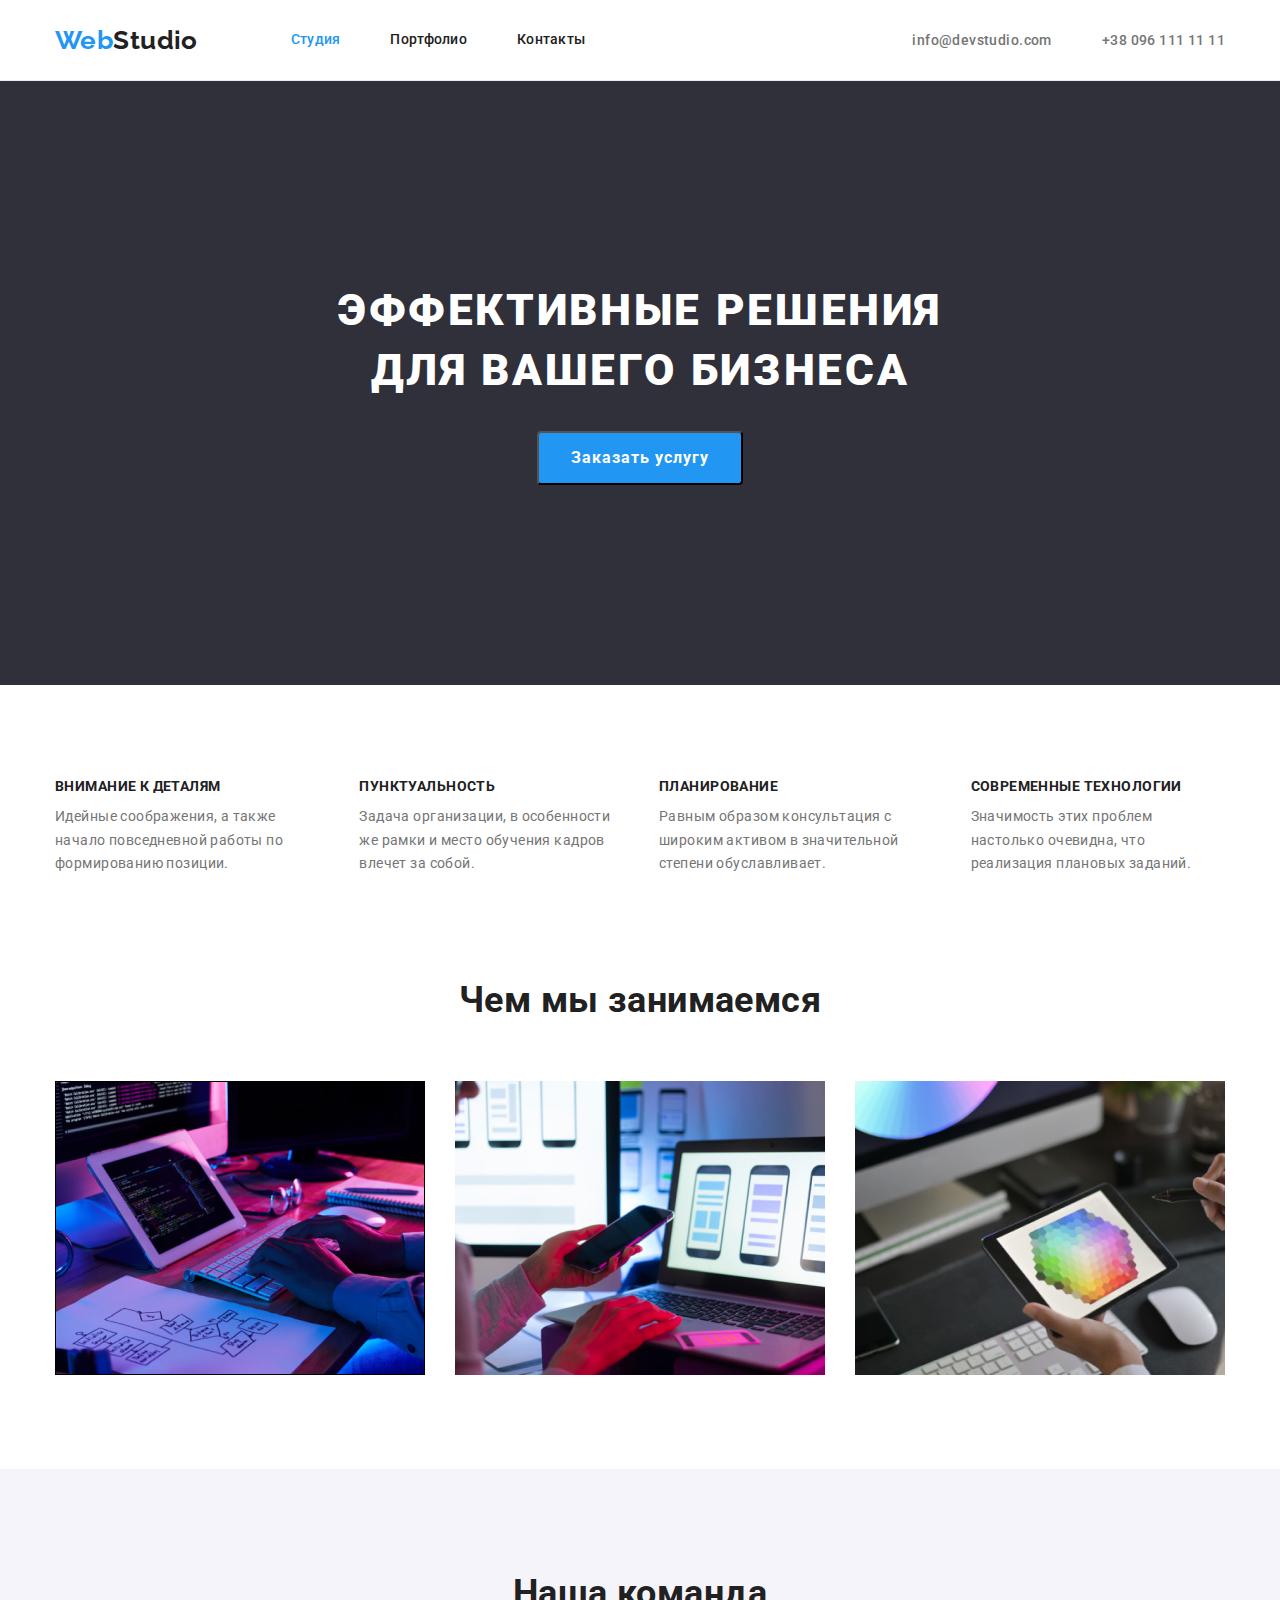
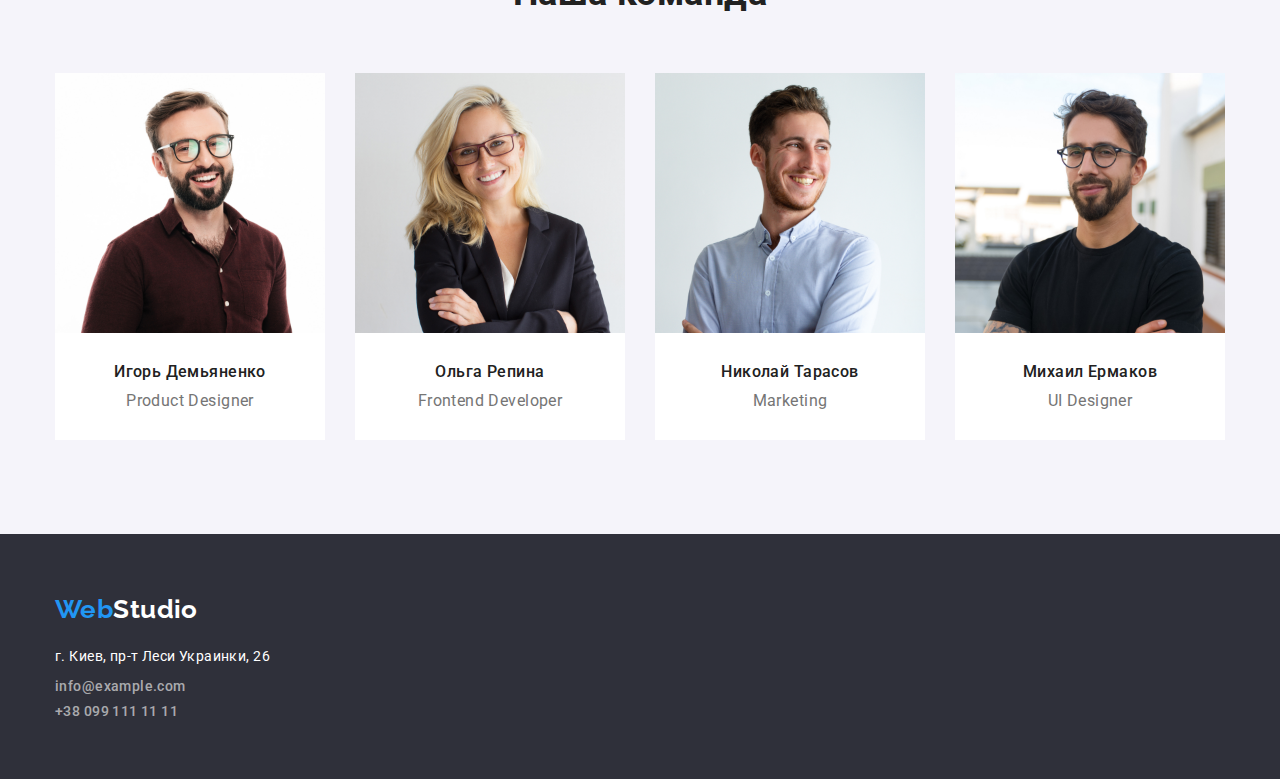
==== index.html @ 34f1b31c "Добавляет файлы с проглой ДЗ" ====
<!DOCTYPE html>
<html lang="ru">
<head>
    <meta charset="UTF-8">
    <meta name="viewport" content="width=device-width, initial-scale=1.0">
    <title>Web Studio</title>
    <link rel="stylesheet" href="https://cdnjs.cloudflare.com/ajax/libs/modern-normalize/1.0.0/modern-normalize.min.css">
    <link rel="preconnect" href="https://fonts.gstatic.com">
    <link href="https://fonts.googleapis.com/css2?family=Raleway:wght@700&family=Roboto:wght@400;500;700;900&display=swap"
        rel="stylesheet">
    <link rel="stylesheet" href="./css/styles.css">
</head>
<body>
    <header class="header">
        <div class="container">
            <a href="./index.html" class="logo top list"> <span class="blue">Web</span>Studio</a>
            <nav class="common-nav">
                <ul class="site-nav list">
                    <li class="item">
                        <a href="./index.html" class="link current list">Студия</a>
                    </li>
                    <li class="item">
                        <a href="./portfolio.html" class="link list">Портфолио</a>
                    </li>
                    <li class="item">
                        <a href="" class="link list">Контакты</a>
                    </li>
                </ul>
            </nav> 

            <ul class="auth-nav list">
                <li class="item">
                    <a href="mailto:info@devstudio.com" class="contacts-top list">info@devstudio.com</a>
                </li>
                <li class="item">
                    <a href="tel:380961111111" class="contacts-top list">+38 096 111 11 11</a>
                </li>
            </ul>

        </div>
    </header>

    <main>

    <!-- Герой -->
    <section class="hero">
        <div class="container">
            <h1 class="hero-title">Эффективные решения 
                <br> 
                для вашего бизнеса
            </h1>

            <button class="button">Заказать услугу</button>
        </div>
    </section>

    <!-- Достоинства -->
    <section class="section advantage">
        <div class="container">
            <h2 class="visually-hidden">Достоинства</h2>

            <ul class="list">
                <li class="item">
                    <h3 class="title">Внимание к деталям</h3>
                    <p class="text quality">Идейные соображения, а также начало повседневной работы по формированию позиции.</p>
                </li>
                <li class="item">
                    <h3 class="title">Пунктуальность</h3>
                    <p class="text quality">Задача организации, в особенности же рамки и место обучения кадров влечет за собой.</p>
                </li>
                <li class="item">
                    <h3 class="title">Планирование</h3>
                    <p class="text quality">Равным образом консультация с широким активом в значительной степени обуславливает.</p>
                </li>
                <li class="item">
                    <h3 class="title">Современные технологии</h3>
                    <p class="text quality">Значимость этих проблем настолько очевидна, что реализация плановых заданий.</p>
                </li>
            </ul>
        </div>
    </section>

    <!-- Типы деятельности-->
    <section class="section capability">
        <div class="container">
            <h2 class="section-title">Чем мы занимаемся</h2>
            <ul class="list">
                <li class="item">
                    <img src="./images/Page-proofs.jpg" alt="Верстка" width="370">
                </li>
                <li class="item">
                    <img src="./images/Programming.jpg" alt="Программирование" width="370">
                </li>
                <li class="item">
                    <img src="./images/Design.jpg" alt="Создание дизайна сайта" width="370">
                </li>
            </ul>
        </div>
    </section>

    <!-- Команда компании -->
    <section class="section team">
        <div class="container">
            <h2 class="section-title">Наша команда</h2>

            <ul class="list">
                <li class="item">
                    <img src="./images/Product-Designer.jpg" alt="Фото продук-дизайнера" width="270">
                    <div class="details">
                        <h3 class="team-name">Игорь Демьяненко</h3>
                        <p lang="en" class="text">Product Designer</p>
                    </div>
                </li>
                <li class="item">
                    <img src="./images/Frontend-Developer.jpg" alt="Фото фронтенд-разработчика" width="270">
                    <div class="details">
                        <h3 class="team-name">Ольга Репина</h3>
                        <p lang="en" class="text">Frontend Developer</p>
                    </div>
                </li>
                <li class="item">
                    <img src="./images/Marketing.jpg" alt="Фото маркетолога" width="270">
                    <div class="details">
                        <h3 class="team-name">Николай Тарасов</h3>
                        <p lang="en" class="text">Marketing</p>
                    </div>
                </li>
                <li class="item">
                    <img src="./images/UI-Designer.jpg" alt="Фото дизайнера пользовательского интерфейса" width="270">
                    <div class="details">
                        <h3 class="team-name">Михаил Ермаков</h3>
                        <p lang="en" class="text">UI Designer</p>
                    </div>
                </li>
            </ul>
        </div>
    </section>

    </main>

    <footer class="footer">
        <div class="container">
            <a href="./index.html" class="logo bottom list"> <span class="blue">Web</span>Studio</a>

            <address class="address">
                г. Киев, пр-т Леси Украинки, 26
            </address>

            <ul class="contacts list">
                <li class="item">
                    <a href="mailto:info@example.com" class="contacts-text list">info@example.com</a>
                </li>
                <li class="item">
                    <a href="tel:380991111111" class="contacts-text list">+38 099 111 11 11</a>
                </li>
            </ul>
        
        </div>
    </footer>
</body>
</html>
---- css/styles.css ----
:root {
  --primary-text-color: #212121;
  --text-color: #757575;
  --accent-color: #2196f3;
  --primary-white-color: #ffffff;
  --another-color: rgba(255, 255, 255, 0.6);
  --secondary-bg-color: #f5f4fa;
  --another-bg-color: #2f303a;

  --primary-font-size: 14px;
  --special-font-weight: 500;
}

body {
  background-color: var(--primary-white-color);
  color: var(--primary-text-color);

  font-size: var(--primary-font-size);
  font-weight: var(--special-font-weight);
  font-family: Roboto, sans-serif;
  letter-spacing: 0.03em;
}

ul {
  margin-top: 0;
  margin-bottom: 0;
  padding-left: 0;
}

h1,
h2,
h3,
p {
  margin-top: 0;
  margin-bottom: 0;
}

a {
  display: block;
}

/*Главные*/
.container {
  width: 1200px;
  margin-left: auto;
  margin-right: auto;
  padding: 0 15px;
}

.section {
  padding: 94px 0px;
}

.section-title {
  margin-bottom: 50px;

  font-size: 36px;
  line-height: 1.67;
  text-align: center;
}

.item:not(:last-child) {
  margin-right: 30px;
}

.text {
  color: var(--text-color);
}

/*Для сброса*/
.list {
  list-style: none;
  text-decoration: none;
}

/*Для скрытия*/
.visually-hidden {
  position: absolute;
  clip: rect(0 0 0 0);
  width: 1px;
  height: 1px;
  margin: -1px;
}

/*Навигация сайта*/
.logo {
  color: var(--primary-text-color);
  font-family: Raleway, cursive;

  font-weight: 700;
  font-size: 26px;
  line-height: 1.19;
}

.logo.top {
  margin-right: 93px;
}
.logo .blue {
  color: var(--accent-color);
}

.header {
  border-bottom: 1px solid #ececec;
}

.header .container {
  display: flex;
  align-items: center;
}

.site-nav {
  display: flex;
}

.common-nav .item:not(:last-child) {
  margin-right: 50px;
}

.site-nav .link {
  padding-top: 32px;
  padding-bottom: 32px;

  color: var(--primary-text-color);

  line-height: 1.14px;
  letter-spacing: 0.02em;
}

.site-nav .link:hover,
.site-nav .link:focus {
  color: var(--accent-color);
}

.site-nav .link.current {
  color: var(--accent-color);
}

/*Контакты в хедере*/
.auth-nav {
  display: flex;
  margin-left: auto;
}

.auth-nav .item:not(:last-child) {
  margin-right: 50px;
}

.contacts-top:hover,
.contacts-top:focus {
  color: var(--accent-color);
}

.contacts-top {
  padding-top: 32px;
  padding-bottom: 32px;

  color: var(--text-color);
}

/*Герой*/
.hero {
  padding-top: 200px;
  padding-bottom: 200px;
}
.hero-title {
  margin-bottom: 30px;

  color: var(--primary-white-color);

  font-weight: 900;
  font-size: 44px;
  line-height: 1.36;
  text-align: center;
  letter-spacing: 0.06em;
  text-transform: uppercase;
}

.hero {
  text-align: center;
  background-color: var(--another-bg-color);
}

.button {
  border-radius: 4px;
  padding: 10px 32px;
  outline: transparent;

  color: var(--primary-white-color);
  background-color: var(--accent-color);

  cursor: pointer;

  font-family: inherit;
  font-weight: 700;
  font-size: 16px;
  line-height: 1.87;
  text-align: center;
  letter-spacing: 0.06em;
}

/*Секция достоинства*/
.advantage .container {
  display: flex;
}

.advantage .list {
  display: flex;
}

.advantage .title {
  margin-bottom: 10px;

  font-size: inherit;
  line-height: 1.14;
  text-transform: uppercase;
}

.text.quality {
  text-align: left;
  font-weight: 400;
  line-height: 1.71;
}

/*Секция тип деятельности */
.section.capability {
  padding-top: 0px;
}

.capability .list {
  display: flex;
}

.item img {
  display: block;
}

/* Секция команда компании */
.section.team {
  background-color: var(--secondary-bg-color);
}

.team .list {
  display: flex;
}

.team .item {
  width: 270px;

  background-color: var(--primary-white-color);
  font-weight: 400;
  font-size: 16px;
  line-height: 1.18;
  text-align: center;
}

.details {
  padding-top: 30px;
  padding-bottom: 30px;
  border-bottom-left-radius: 4px;
  border-bottom-right-radius: 4px;
}

.team-name {
  margin-bottom: 10px;

  font-weight: var(--special-font-weight);
  font-size: 16px;
}

/*Футер*/
.footer .container {
  padding-top: 60px;
  padding-bottom: 60px;
}

.footer {
  background-color: var(--another-bg-color);
}

.logo.bottom {
  margin-bottom: 20px;

  color: var(--primary-white-color);
}

.address {
  margin-bottom: 9px;

  color: var(--primary-white-color);

  font-style: normal;
  font-weight: 400;
  line-height: 1.71;
}

.contacts .item:not(:last-child) {
  margin-bottom: 9px;
  margin-right: auto;
}

.contacts-text {
  color: var(--another-color);
}

.contacts-text:hover,
.contacts-text:focus {
  color: var(--accent-color);
}

/*Кнопки портфолио*/
.radio-button {
  display: flex;
  justify-content: center;
  margin-bottom: 50px;

  background-color: var(--primary-white-color);
}

.radio-button .item:not(:last-child) {
  margin-right: 8px;
}

.radio-button .filter {
  border: none;
  padding: 6px 22px;

  background-color: var(--secondary-bg-color);
  color: var(--primary-text-color);

  font-family: inherit;
  font-weight: var(--special-font-weight);
  font-size: 16px;
  line-height: 1.62;
  letter-spacing: 0.03em;
}

.filter:hover,
.filter:focus {
  background-color: var(--accent-color);
  color: var(--primary-white-color);
}

/* Карточки портфолио */
.card-set.list {
  display: flex;
  flex-wrap: wrap;
}

.card-item {
  max-width: 370px;
  margin-right: 30px;
  margin-bottom: 30px;
  flex-basis: calc((100% - 60px) / 3);
}

.card-item:nth-child(3n) {
  margin-right: 0px;
}

.card-item:nth-last-child(-n + 3) {
  margin-bottom: 0px;
}

.portfolio-example {
  color: var(--primary-text-color);
  background-color: var(--primary-white-color);
}

.project-name {
  margin-bottom: 4px;

  font-size: 18px;
  line-height: 2;
  letter-spacing: 0.06em;
}

.project-type {
  font-size: 16px;
  line-height: 1.87;
}

.info {
  border: 1px solid #eeeeee;
  padding: 20px 24px;
}

.card-item img {
  display: block;
}
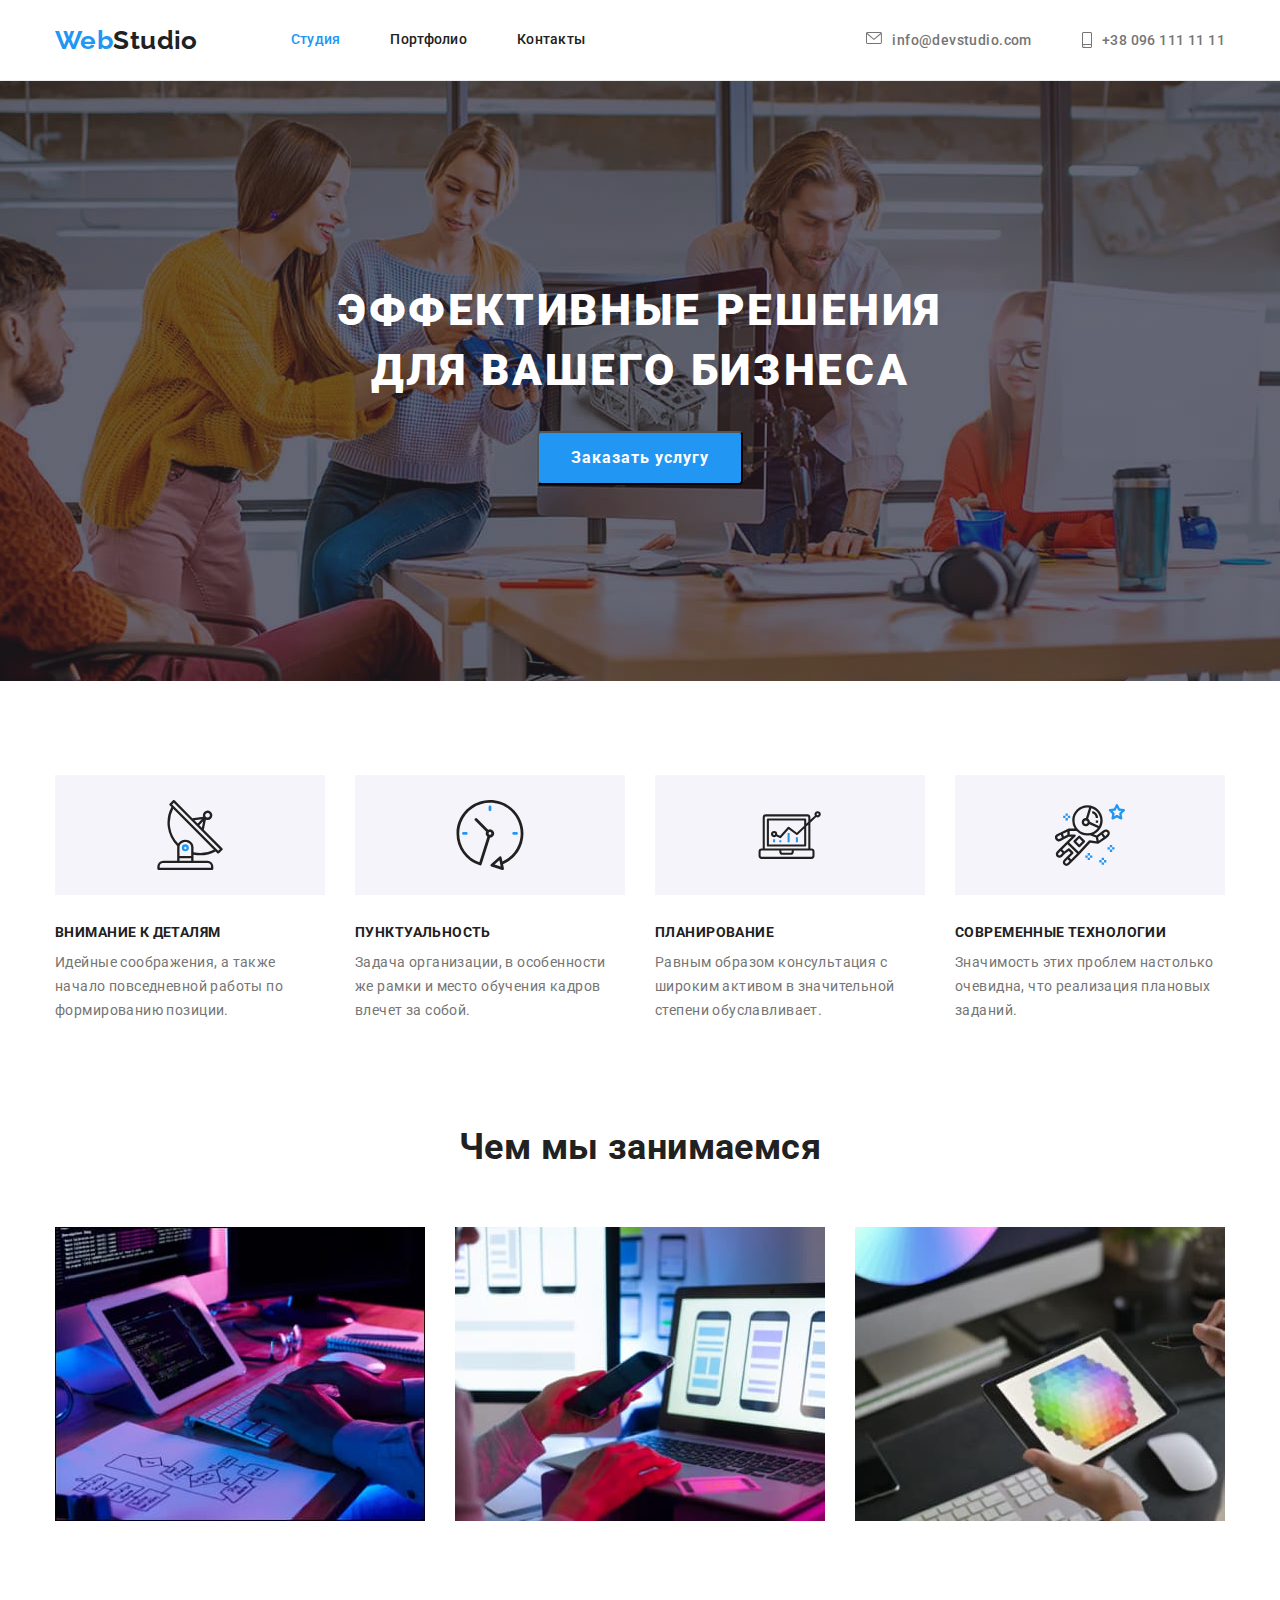
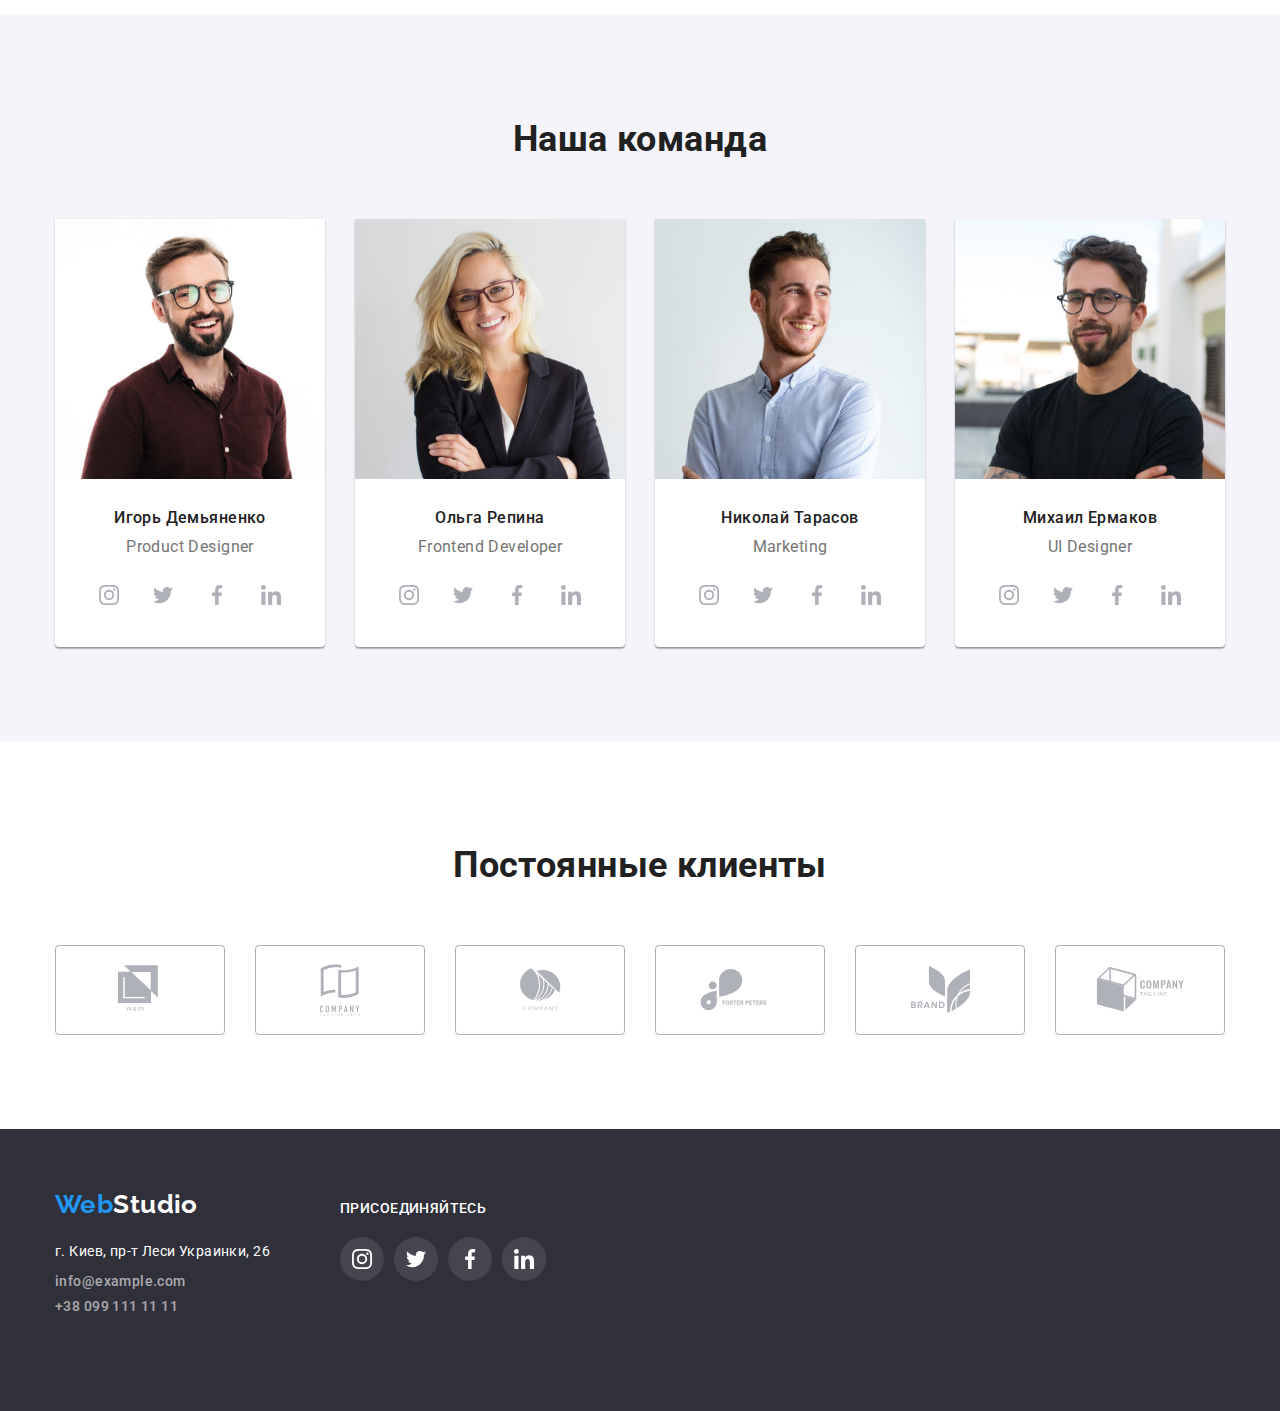
==== commit a0cd6383: "Добавляет все по ДЗ4" ====
--- a/index.html
+++ b/index.html
@@ -30,10 +30,20 @@
 
             <ul class="auth-nav list">
                 <li class="item">
-                    <a href="mailto:info@devstudio.com" class="contacts-top list">info@devstudio.com</a>
-                </li>
-                <li class="item">
-                    <a href="tel:380961111111" class="contacts-top list">+38 096 111 11 11</a>
+                    <a href="mailto:info@devstudio.com" class="contacts-top list">
+                        <svg class="icon-nav" width="16" height="12">
+                            <use href="../images/sprite.svg#icon-envelope"></use>
+                        </svg>
+                        info@devstudio.com
+                    </a>
+                </li>
+                <li class="item">
+                    <a href="tel:380961111111" class="contacts-top list">
+                        <svg class="icon-nav" width="10" height="16">
+                            <use href="../images/sprite.svg#icon-smartphone"></use>
+                        </svg>
+                        +38 096 111 11 11
+                    </a>
                 </li>
             </ul>
 
@@ -61,18 +71,38 @@
 
             <ul class="list">
                 <li class="item">
+                    <div class="icon-bg">
+                        <svg width="70" height="70">
+                            <use href="../images/sprite.svg#icon-antenna" ></use>
+                        </svg>
+                    </div>
                     <h3 class="title">Внимание к деталям</h3>
                     <p class="text quality">Идейные соображения, а также начало повседневной работы по формированию позиции.</p>
                 </li>
                 <li class="item">
+                    <div class="icon-bg">
+                        <svg width="70" height="70">
+                            <use href="../images/sprite.svg#icon-clock"></use>
+                        </svg>
+                    </div>
                     <h3 class="title">Пунктуальность</h3>
                     <p class="text quality">Задача организации, в особенности же рамки и место обучения кадров влечет за собой.</p>
                 </li>
                 <li class="item">
+                    <div class="icon-bg">
+                        <svg width="70" height="70">
+                            <use href="../images/sprite.svg#icon-diagram"></use>
+                        </svg>
+                    </div>
                     <h3 class="title">Планирование</h3>
                     <p class="text quality">Равным образом консультация с широким активом в значительной степени обуславливает.</p>
                 </li>
                 <li class="item">
+                    <div class="icon-bg">
+                        <svg width="70" height="70">
+                            <use href="../images/sprite.svg#icon-astronaut"></use>
+                        </svg>
+                    </div>
                     <h3 class="title">Современные технологии</h3>
                     <p class="text quality">Значимость этих проблем настолько очевидна, что реализация плановых заданий.</p>
                 </li>
@@ -110,6 +140,36 @@
                         <h3 class="team-name">Игорь Демьяненко</h3>
                         <p lang="en" class="text">Product Designer</p>
                     </div>
+                    <ul class="list social-links">
+                        <li>
+                            <a class="social-link" href="" aria-label="иконка инстаграм">
+                                <svg class="icon-link" width="20" height="20">
+                            <use href="../images/sprite.svg#icon-instagram"></use>
+                                </svg>
+                            </a>
+                        </li>
+                        <li>
+                            <a class="social-link" href="" aria-label="иконка твитер">
+                                <svg class="icon-link" width="20" height="20">
+                                    <use href="../images/sprite.svg#icon-twitter"></use>
+                                </svg>
+                            </a>
+                        </li>
+                        <li>
+                            <a class="social-link" href="" aria-label="иконка фейсбук">
+                                <svg class="icon-link" width="20" height="20">
+                                    <use href="../images/sprite.svg#icon-facebook"></use>
+                                </svg>
+                            </a>
+                        </li>
+                        <li>
+                            <a class="social-link" href="" aria-label="иконка линкедин">
+                                <svg class="icon-link" width="20" height="20">
+                                    <use href="../images/sprite.svg#icon-linkedin"></use>
+                                </svg>
+                            </a>
+                        </li>
+                    </ul>
                 </li>
                 <li class="item">
                     <img src="./images/Frontend-Developer.jpg" alt="Фото фронтенд-разработчика" width="270">
@@ -117,6 +177,36 @@
                         <h3 class="team-name">Ольга Репина</h3>
                         <p lang="en" class="text">Frontend Developer</p>
                     </div>
+                    <ul class="list social-links">
+                        <li>
+                            <a class="social-link" href="" aria-label="иконка инстаграм">
+                                <svg class="icon-link" width="20" height="20">
+                                    <use href="../images/sprite.svg#icon-instagram"></use>
+                                </svg>
+                            </a>
+                        </li>
+                        <li>
+                            <a class="social-link" href="" aria-label="иконка твитер">
+                                <svg class="icon-link" width="20" height="20">
+                                    <use href="../images/sprite.svg#icon-twitter"></use>
+                                </svg>
+                            </a>
+                        </li>
+                        <li>
+                            <a class="social-link" href="" aria-label="иконка фейсбук">
+                                <svg class="icon-link" width="20" height="20">
+                                    <use href="../images/sprite.svg#icon-facebook"></use>
+                                </svg>
+                            </a>
+                        </li>
+                        <li>
+                            <a class="social-link" href="" aria-label="иконка линкедин">
+                                <svg class="icon-link" width="20" height="20">
+                                    <use href="../images/sprite.svg#icon-linkedin"></use>
+                                </svg>
+                            </a>
+                        </li>
+                    </ul>
                 </li>
                 <li class="item">
                     <img src="./images/Marketing.jpg" alt="Фото маркетолога" width="270">
@@ -124,6 +214,36 @@
                         <h3 class="team-name">Николай Тарасов</h3>
                         <p lang="en" class="text">Marketing</p>
                     </div>
+                    <ul class="list social-links">
+                        <li>
+                            <a class="social-link" href="" aria-label="иконка инстаграм">
+                                <svg class="icon-link" width="20" height="20">
+                                    <use href="../images/sprite.svg#icon-instagram"></use>
+                                </svg>
+                            </a>
+                        </li>
+                        <li>
+                            <a class="social-link" href="" aria-label="иконка твитер">
+                                <svg class="icon-link" width="20" height="20">
+                                    <use href="../images/sprite.svg#icon-twitter"></use>
+                                </svg>
+                            </a>
+                        </li>
+                        <li>
+                            <a class="social-link" href="" aria-label="иконка фейсбук">
+                                <svg class="icon-link" width="20" height="20">
+                                    <use href="../images/sprite.svg#icon-facebook"></use>
+                                </svg>
+                            </a>
+                        </li>
+                        <li>
+                            <a class="social-link" href="" aria-label="иконка линкедин">
+                                <svg class="icon-link" width="20" height="20">
+                                    <use href="../images/sprite.svg#icon-linkedin"></use>
+                                </svg>
+                            </a>
+                        </li>
+                    </ul>
                 </li>
                 <li class="item">
                     <img src="./images/UI-Designer.jpg" alt="Фото дизайнера пользовательского интерфейса" width="270">
@@ -131,30 +251,149 @@
                         <h3 class="team-name">Михаил Ермаков</h3>
                         <p lang="en" class="text">UI Designer</p>
                     </div>
+                    <ul class="list social-links">
+                        <li>
+                            <a class="social-link" href="" aria-label="иконка инстаграм">
+                                <svg class="icon-link" width="20" height="20">
+                                    <use href="../images/sprite.svg#icon-instagram"></use>
+                                </svg>
+                            </a>
+                        </li>
+                        <li>
+                            <a class="social-link" href="" aria-label="иконка твитер">
+                                <svg class="icon-link" width="20" height="20">
+                                    <use href="../images/sprite.svg#icon-twitter"></use>
+                                </svg>
+                            </a>
+                        </li>
+                        <li>
+                            <a class="social-link" href="" aria-label="иконка фейсбук">
+                                <svg class="icon-link" width="20" height="20">
+                                    <use href="../images/sprite.svg#icon-facebook"></use>
+                                </svg>
+                            </a>
+                        </li>
+                        <li>
+                            <a class="social-link" href="" aria-label="иконка линкедин">
+                                <svg class="icon-link" width="20" height="20">
+                                    <use href="../images/sprite.svg#icon-linkedin"></use>
+                                </svg>
+                            </a>
+                        </li>
+                    </ul>
                 </li>
             </ul>
         </div>
     </section>
 
+    <!-- Клиенты -->
+    <section class="section customers">
+        <div class="container">
+            <h2 class="section-title">Постоянные клиенты</h2>
+
+            <ul class="list customers-links">
+                <li>
+                    <a class="customer-link" href="">
+                        <svg class="icon-link" width="44px" height="49px">
+                            <use href="../images/sprite.svg#icon-logo-yaco"></use>
+                        </svg>
+                    </a>
+                </li>
+                <li>
+                    <a class="customer-link" href="">
+                        <svg class="icon-link" width="40px" height="52px">
+                            <use href="../images/sprite.svg#icon-logo-tagline-here"></use>
+                        </svg>
+                    </a>
+                </li>
+                <li>
+                    <a class="customer-link" href="">
+                        <svg class="icon-link" width="41px" height="43px">
+                            <use href="../images/sprite.svg#icon-logo-company"></use>
+                        </svg>
+                    </a>
+                </li>
+                <li>
+                    <a class="customer-link" href="">
+                        <svg class="icon-link" width="80px" height="42px">
+                            <use href="../images/sprite.svg#icon-logo-foster-peters"></use>
+                        </svg>
+                    </a>
+                </li>
+                <li>
+                    <a class="customer-link" href="">
+                        <svg class="icon-link" width="59px" height="47px">
+                            <use href="../images/sprite.svg#icon-logo-brand"></use>
+                        </svg>
+                    </a>
+                </li>
+                <li>
+                    <a class="customer-link" href="">
+                        <svg class="icon-link" width="89px" height="45px">
+                            <use href="../images/sprite.svg#icon-logo-tag-line"></use>
+                        </svg>
+                    </a>
+                </li>
+            </ul>
+
+        </div>
+    </section>
+
     </main>
 
     <footer class="footer">
         <div class="container">
-            <a href="./index.html" class="logo bottom list"> <span class="blue">Web</span>Studio</a>
-
-            <address class="address">
-                г. Киев, пр-т Леси Украинки, 26
-            </address>
-
-            <ul class="contacts list">
-                <li class="item">
-                    <a href="mailto:info@example.com" class="contacts-text list">info@example.com</a>
-                </li>
-                <li class="item">
-                    <a href="tel:380991111111" class="contacts-text list">+38 099 111 11 11</a>
-                </li>
-            </ul>
-        
+            <div class="footer-relation">
+                <a href="./index.html" class="logo bottom list"> <span class="blue">Web</span>Studio</a>
+
+                <address class="address">
+                    г. Киев, пр-т Леси Украинки, 26
+                </address>
+
+                <ul class="contacts list">
+                    <li class="item">
+                        <a href="mailto:info@example.com" class="contacts-text list">info@example.com</a>
+                    </li>
+                    <li class="item">
+                        <a href="tel:380991111111" class="contacts-text list">+38 099 111 11 11</a>
+                    </li>
+                </ul>
+            </div>
+            
+            <div class="footer-social">
+                <p class="title">присоединяйтесь</p>
+
+                <ul class="list social-links">
+                    <li>
+                        <a class="social-link" href="" aria-label="иконка инстаграм">
+                            <svg class="icon-link" width="20" height="20">
+                                <use href="../images/sprite.svg#icon-instagram"></use>
+                            </svg>
+                        </a>
+                    </li>
+                    <li>
+                        <a class="social-link" href="" aria-label="иконка твитер">
+                            <svg class="icon-link" width="20" height="20">
+                                <use href="../images/sprite.svg#icon-twitter"></use>
+                            </svg>
+                        </a>
+                    </li>
+                    <li>
+                        <a class="social-link" href="" aria-label="иконка фейсбук">
+                            <svg class="icon-link" width="20" height="20">
+                                <use href="../images/sprite.svg#icon-facebook"></use>
+                            </svg>
+                        </a>
+                    </li>
+                    <li>
+                        <a class="social-link" href="" aria-label="иконка линкедин">
+                            <svg class="icon-link" width="20" height="20">
+                                <use href="../images/sprite.svg#icon-linkedin"></use>
+                            </svg>
+                        </a>
+                    </li>
+                </ul>
+            </div>
         </div>
     </footer>
 </body>
--- a/css/styles.css
+++ b/css/styles.css
@@ -6,6 +6,8 @@
   --another-color: rgba(255, 255, 255, 0.6);
   --secondary-bg-color: #f5f4fa;
   --another-bg-color: #2f303a;
+  --hero-bg-color: #c4c4c4;
+  --link-color: #afb1b8;
 
   --primary-font-size: 14px;
   --special-font-weight: 500;
@@ -151,14 +153,37 @@
 }
 
 .contacts-top {
+  display: inline-flex;
   padding-top: 32px;
   padding-bottom: 32px;
 
   color: var(--text-color);
 }
 
+.icon-nav {
+  margin-right: 10px;
+  fill: currentColor;
+}
+
 /*Герой*/
 .hero {
+  text-align: center;
+
+  max-width: 1600px;
+  height: 600px;
+  margin-left: auto;
+  margin-right: auto;
+
+  background-image: linear-gradient(
+      to right,
+      rgba(47, 48, 58, 0.4),
+      rgba(47, 48, 58, 0.4)
+    ),
+    url(../images/hero.jpg);
+  background-size: cover;
+  background-position: center;
+  background-color: var(--hero-bg-color);
+
   padding-top: 200px;
   padding-bottom: 200px;
 }
@@ -175,11 +200,6 @@
   text-transform: uppercase;
 }
 
-.hero {
-  text-align: center;
-  background-color: var(--another-bg-color);
-}
-
 .button {
   border-radius: 4px;
   padding: 10px 32px;
@@ -221,6 +241,15 @@
   line-height: 1.71;
 }
 
+.icon-bg {
+  height: 120px;
+  width: 270px;
+  padding: 25px 100px;
+  margin-bottom: 30px;
+
+  background-color: var(--secondary-bg-color);
+}
+
 /*Секция тип деятельности */
 .section.capability {
   padding-top: 0px;
@@ -251,13 +280,15 @@
   font-size: 16px;
   line-height: 1.18;
   text-align: center;
+  box-shadow: 0px 1px 3px rgba(0, 0, 0, 0.12), 0px 1px 1px rgba(0, 0, 0, 0.14),
+    0px 2px 1px rgba(0, 0, 0, 0.2);
+  border-bottom-left-radius: 4px;
+  border-bottom-right-radius: 4px;
 }
 
 .details {
   padding-top: 30px;
-  padding-bottom: 30px;
-  border-bottom-left-radius: 4px;
-  border-bottom-right-radius: 4px;
+  padding-bottom: 16px;
 }
 
 .team-name {
@@ -267,8 +298,64 @@
   font-size: 16px;
 }
 
+.list.social-links {
+  justify-content: space-between;
+  margin-right: auto;
+  margin-left: auto;
+  margin-bottom: 30px;
+  width: 206px;
+}
+
+.social-link {
+  display: inline-flex;
+  justify-content: center;
+  align-items: center;
+  width: 44px;
+  height: 44px;
+  border-radius: 50%;
+
+  color: var(--link-color);
+}
+
+.social-link:focus,
+.social-link:hover {
+  background-color: var(--accent-color);
+  color: var(--primary-white-color);
+}
+
+.icon-link {
+  fill: currentColor;
+}
+
+/* Клиенты */
+
+.customers-links {
+  display: flex;
+  justify-content: space-between;
+  margin-right: auto;
+  margin-left: auto;
+}
+
+.customer-link {
+  display: inline-flex;
+  justify-content: center;
+  align-items: center;
+  width: 170px;
+  height: 90px;
+  border: 1px solid var(--link-color);
+  border-radius: 4px;
+
+  color: var(--link-color);
+}
+
+.customer-link:focus,
+.customer-link:hover {
+  border-color: var(--accent-color);
+  color: var(--accent-color);
+}
+
 /*Футер*/
-.footer .container {
+.footer-relation {
   padding-top: 60px;
   padding-bottom: 60px;
 }
@@ -305,6 +392,43 @@
 .contacts-text:hover,
 .contacts-text:focus {
   color: var(--accent-color);
+}
+
+.footer .container {
+  display: flex;
+}
+
+.footer-relation {
+  margin-right: 70px;
+}
+
+.footer-social {
+  padding-top: 72px;
+  padding-bottom: 100px;
+}
+
+.footer .social-links {
+  display: flex;
+}
+
+.footer .title {
+  margin-bottom: 20px;
+
+  color: var(--primary-white-color);
+
+  font-size: inherit;
+  line-height: 1.14;
+  text-transform: uppercase;
+}
+
+.footer .social-link {
+  color: var(--primary-white-color);
+  background-color: #44454e;
+}
+
+.footer .social-link:hover,
+.footer .social-link:focus {
+  background-color: var(--accent-color);
 }
 
 /*Кнопки портфолио*/
@@ -338,6 +462,8 @@
 .filter:focus {
   background-color: var(--accent-color);
   color: var(--primary-white-color);
+  box-shadow: 0px 3px 1px rgba(0, 0, 0, 0.1), 0px 1px 2px rgba(0, 0, 0, 0.08),
+    0px 2px 2px rgba(0, 0, 0, 0.12);
 }
 
 /* Карточки портфолио */
@@ -353,6 +479,12 @@
   flex-basis: calc((100% - 60px) / 3);
 }
 
+.card-item:hover,
+.card-item:focus {
+  box-shadow: 0px 1px 1px rgba(0, 0, 0, 0.12), 0px 4px 4px rgba(0, 0, 0, 0.06),
+    1px 4px 6px rgba(0, 0, 0, 0.16);
+}
+
 .card-item:nth-child(3n) {
   margin-right: 0px;
 }
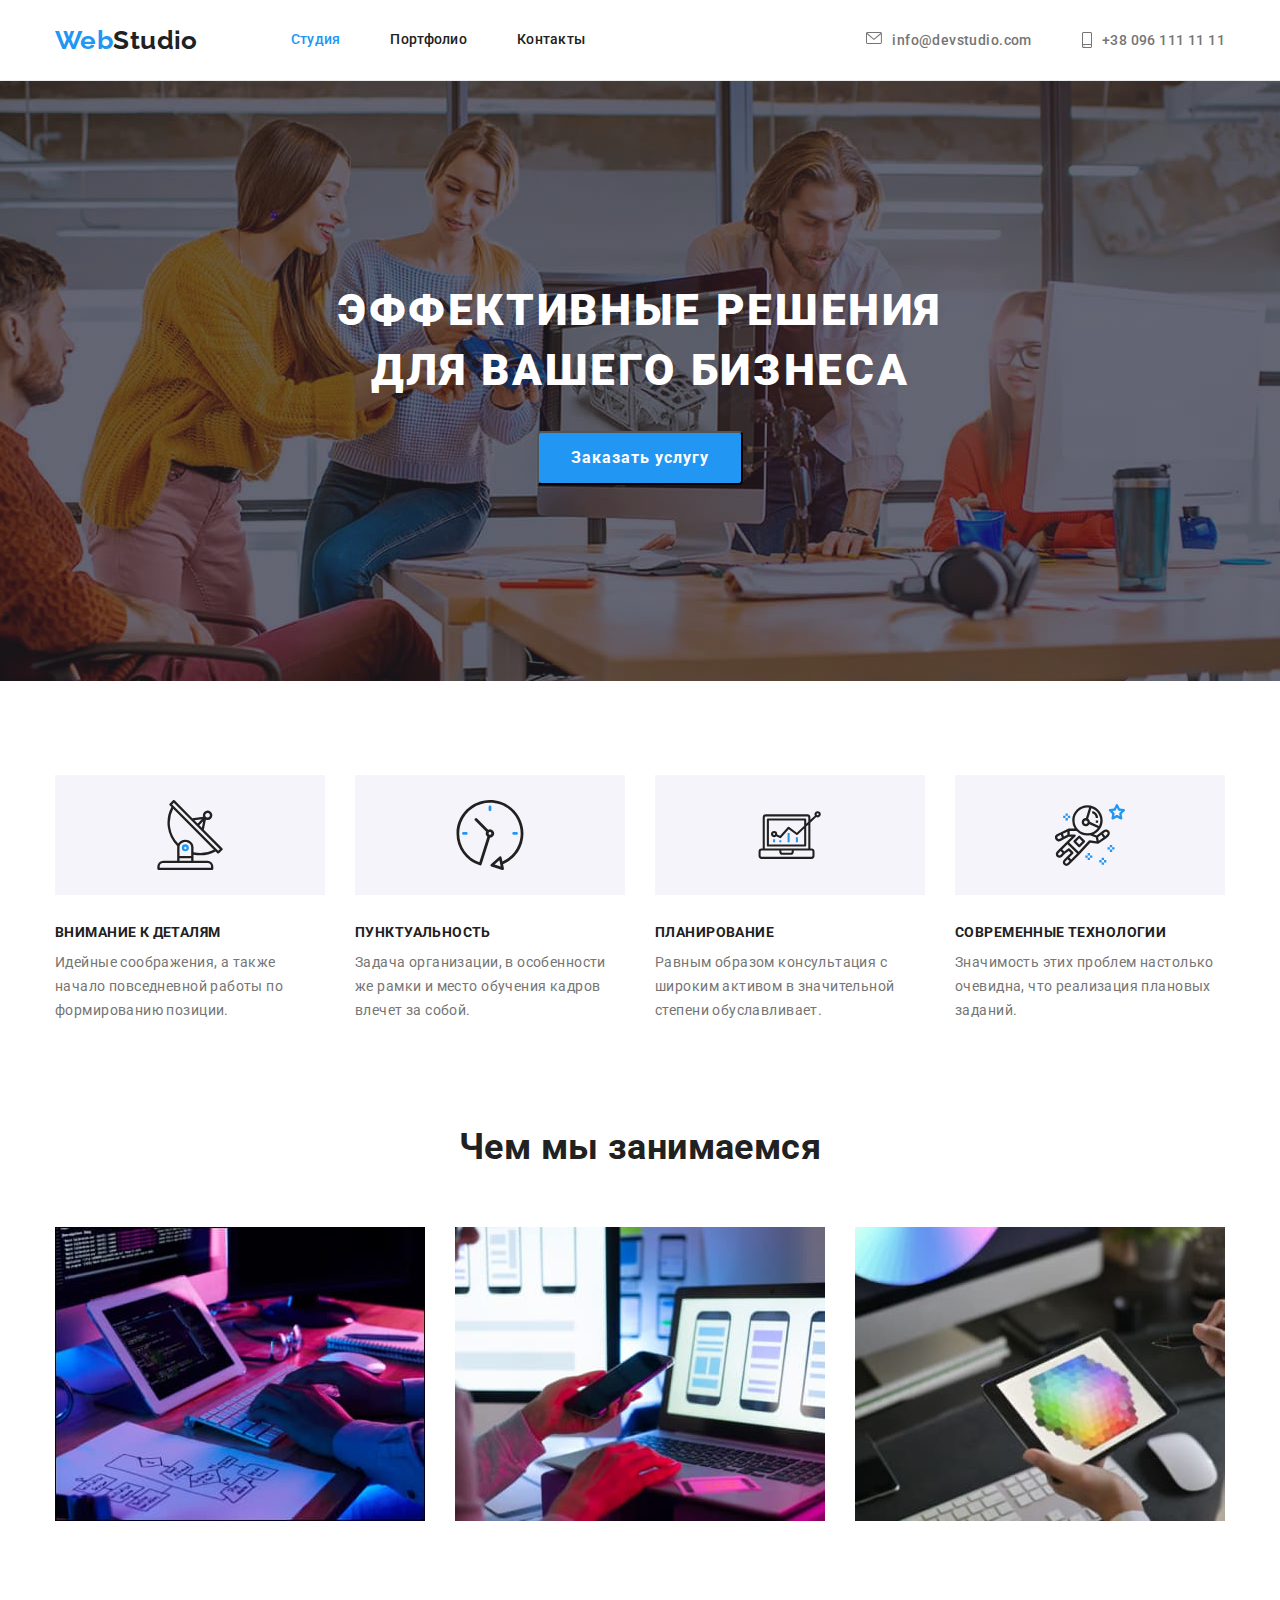
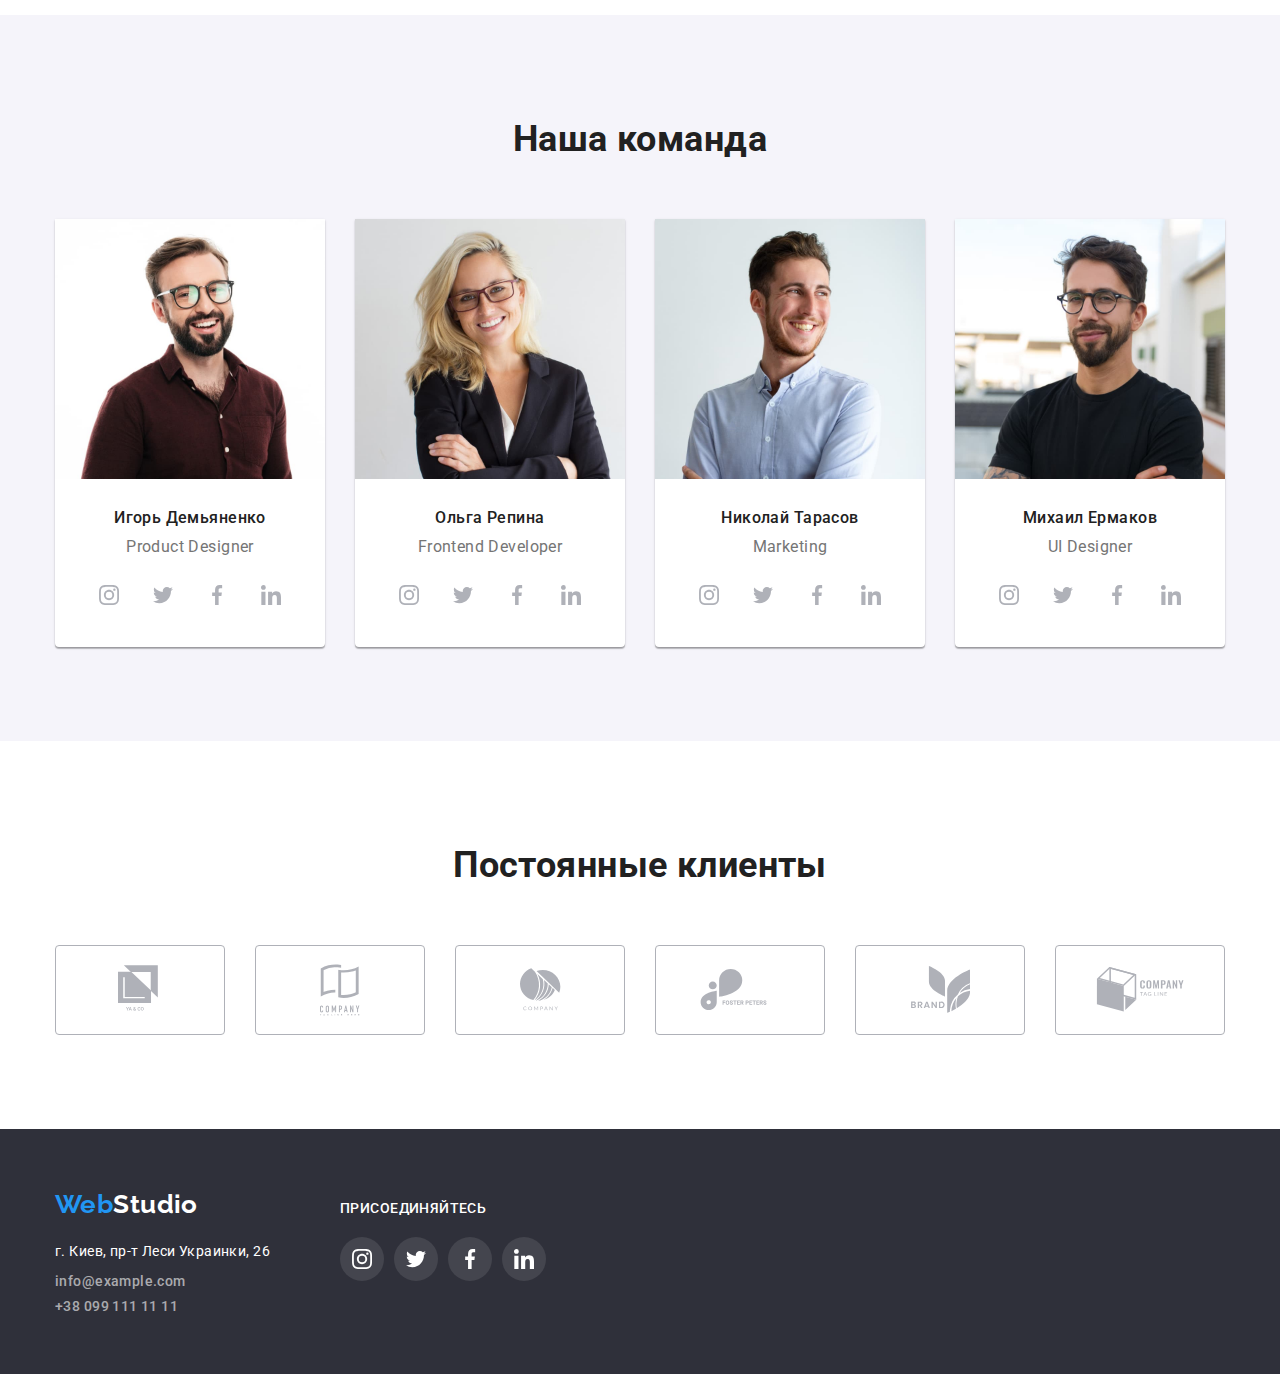
==== commit 0efa9aae: "Вносит поправки от ментора" ====
--- a/index.html
+++ b/index.html
@@ -32,7 +32,7 @@
                 <li class="item">
                     <a href="mailto:info@devstudio.com" class="contacts-top list">
                         <svg class="icon-nav" width="16" height="12">
-                            <use href="../images/sprite.svg#icon-envelope"></use>
+                            <use href="./images/sprite.svg#icon-envelope"></use>
                         </svg>
                         info@devstudio.com
                     </a>
@@ -40,7 +40,7 @@
                 <li class="item">
                     <a href="tel:380961111111" class="contacts-top list">
                         <svg class="icon-nav" width="10" height="16">
-                            <use href="../images/sprite.svg#icon-smartphone"></use>
+                            <use href="./images/sprite.svg#icon-smartphone"></use>
                         </svg>
                         +38 096 111 11 11
                     </a>
@@ -73,7 +73,7 @@
                 <li class="item">
                     <div class="icon-bg">
                         <svg width="70" height="70">
-                            <use href="../images/sprite.svg#icon-antenna" ></use>
+                            <use href="./images/sprite.svg#icon-antenna" ></use>
                         </svg>
                     </div>
                     <h3 class="title">Внимание к деталям</h3>
@@ -82,7 +82,7 @@
                 <li class="item">
                     <div class="icon-bg">
                         <svg width="70" height="70">
-                            <use href="../images/sprite.svg#icon-clock"></use>
+                            <use href="./images/sprite.svg#icon-clock"></use>
                         </svg>
                     </div>
                     <h3 class="title">Пунктуальность</h3>
@@ -91,7 +91,7 @@
                 <li class="item">
                     <div class="icon-bg">
                         <svg width="70" height="70">
-                            <use href="../images/sprite.svg#icon-diagram"></use>
+                            <use href="./images/sprite.svg#icon-diagram"></use>
                         </svg>
                     </div>
                     <h3 class="title">Планирование</h3>
@@ -100,7 +100,7 @@
                 <li class="item">
                     <div class="icon-bg">
                         <svg width="70" height="70">
-                            <use href="../images/sprite.svg#icon-astronaut"></use>
+                            <use href="./images/sprite.svg#icon-astronaut"></use>
                         </svg>
                     </div>
                     <h3 class="title">Современные технологии</h3>
@@ -144,28 +144,28 @@
                         <li>
                             <a class="social-link" href="" aria-label="иконка инстаграм">
                                 <svg class="icon-link" width="20" height="20">
-                            <use href="../images/sprite.svg#icon-instagram"></use>
+                            <use href="./images/sprite.svg#icon-instagram"></use>
                                 </svg>
                             </a>
                         </li>
                         <li>
                             <a class="social-link" href="" aria-label="иконка твитер">
                                 <svg class="icon-link" width="20" height="20">
-                                    <use href="../images/sprite.svg#icon-twitter"></use>
+                                    <use href="./images/sprite.svg#icon-twitter"></use>
                                 </svg>
                             </a>
                         </li>
                         <li>
                             <a class="social-link" href="" aria-label="иконка фейсбук">
                                 <svg class="icon-link" width="20" height="20">
-                                    <use href="../images/sprite.svg#icon-facebook"></use>
+                                    <use href="./images/sprite.svg#icon-facebook"></use>
                                 </svg>
                             </a>
                         </li>
                         <li>
                             <a class="social-link" href="" aria-label="иконка линкедин">
                                 <svg class="icon-link" width="20" height="20">
-                                    <use href="../images/sprite.svg#icon-linkedin"></use>
+                                    <use href="./images/sprite.svg#icon-linkedin"></use>
                                 </svg>
                             </a>
                         </li>
@@ -181,28 +181,28 @@
                         <li>
                             <a class="social-link" href="" aria-label="иконка инстаграм">
                                 <svg class="icon-link" width="20" height="20">
-                                    <use href="../images/sprite.svg#icon-instagram"></use>
+                                    <use href="./images/sprite.svg#icon-instagram"></use>
                                 </svg>
                             </a>
                         </li>
                         <li>
                             <a class="social-link" href="" aria-label="иконка твитер">
                                 <svg class="icon-link" width="20" height="20">
-                                    <use href="../images/sprite.svg#icon-twitter"></use>
+                                    <use href="./images/sprite.svg#icon-twitter"></use>
                                 </svg>
                             </a>
                         </li>
                         <li>
                             <a class="social-link" href="" aria-label="иконка фейсбук">
                                 <svg class="icon-link" width="20" height="20">
-                                    <use href="../images/sprite.svg#icon-facebook"></use>
+                                    <use href="./images/sprite.svg#icon-facebook"></use>
                                 </svg>
                             </a>
                         </li>
                         <li>
                             <a class="social-link" href="" aria-label="иконка линкедин">
                                 <svg class="icon-link" width="20" height="20">
-                                    <use href="../images/sprite.svg#icon-linkedin"></use>
+                                    <use href="./images/sprite.svg#icon-linkedin"></use>
                                 </svg>
                             </a>
                         </li>
@@ -218,28 +218,28 @@
                         <li>
                             <a class="social-link" href="" aria-label="иконка инстаграм">
                                 <svg class="icon-link" width="20" height="20">
-                                    <use href="../images/sprite.svg#icon-instagram"></use>
+                                    <use href="./images/sprite.svg#icon-instagram"></use>
                                 </svg>
                             </a>
                         </li>
                         <li>
                             <a class="social-link" href="" aria-label="иконка твитер">
                                 <svg class="icon-link" width="20" height="20">
-                                    <use href="../images/sprite.svg#icon-twitter"></use>
+                                    <use href="./images/sprite.svg#icon-twitter"></use>
                                 </svg>
                             </a>
                         </li>
                         <li>
                             <a class="social-link" href="" aria-label="иконка фейсбук">
                                 <svg class="icon-link" width="20" height="20">
-                                    <use href="../images/sprite.svg#icon-facebook"></use>
+                                    <use href="./images/sprite.svg#icon-facebook"></use>
                                 </svg>
                             </a>
                         </li>
                         <li>
                             <a class="social-link" href="" aria-label="иконка линкедин">
                                 <svg class="icon-link" width="20" height="20">
-                                    <use href="../images/sprite.svg#icon-linkedin"></use>
+                                    <use href="./images/sprite.svg#icon-linkedin"></use>
                                 </svg>
                             </a>
                         </li>
@@ -255,28 +255,28 @@
                         <li>
                             <a class="social-link" href="" aria-label="иконка инстаграм">
                                 <svg class="icon-link" width="20" height="20">
-                                    <use href="../images/sprite.svg#icon-instagram"></use>
+                                    <use href="./images/sprite.svg#icon-instagram"></use>
                                 </svg>
                             </a>
                         </li>
                         <li>
                             <a class="social-link" href="" aria-label="иконка твитер">
                                 <svg class="icon-link" width="20" height="20">
-                                    <use href="../images/sprite.svg#icon-twitter"></use>
+                                    <use href="./images/sprite.svg#icon-twitter"></use>
                                 </svg>
                             </a>
                         </li>
                         <li>
                             <a class="social-link" href="" aria-label="иконка фейсбук">
                                 <svg class="icon-link" width="20" height="20">
-                                    <use href="../images/sprite.svg#icon-facebook"></use>
+                                    <use href="./images/sprite.svg#icon-facebook"></use>
                                 </svg>
                             </a>
                         </li>
                         <li>
                             <a class="social-link" href="" aria-label="иконка линкедин">
                                 <svg class="icon-link" width="20" height="20">
-                                    <use href="../images/sprite.svg#icon-linkedin"></use>
+                                    <use href="./images/sprite.svg#icon-linkedin"></use>
                                 </svg>
                             </a>
                         </li>
@@ -295,42 +295,42 @@
                 <li>
                     <a class="customer-link" href="">
                         <svg class="icon-link" width="44px" height="49px">
-                            <use href="../images/sprite.svg#icon-logo-yaco"></use>
+                            <use href="./images/sprite.svg#icon-logo-yaco"></use>
                         </svg>
                     </a>
                 </li>
                 <li>
                     <a class="customer-link" href="">
                         <svg class="icon-link" width="40px" height="52px">
-                            <use href="../images/sprite.svg#icon-logo-tagline-here"></use>
+                            <use href="./images/sprite.svg#icon-logo-tagline-here"></use>
                         </svg>
                     </a>
                 </li>
                 <li>
                     <a class="customer-link" href="">
                         <svg class="icon-link" width="41px" height="43px">
-                            <use href="../images/sprite.svg#icon-logo-company"></use>
+                            <use href="./images/sprite.svg#icon-logo-company"></use>
                         </svg>
                     </a>
                 </li>
                 <li>
                     <a class="customer-link" href="">
                         <svg class="icon-link" width="80px" height="42px">
-                            <use href="../images/sprite.svg#icon-logo-foster-peters"></use>
+                            <use href="./images/sprite.svg#icon-logo-foster-peters"></use>
                         </svg>
                     </a>
                 </li>
                 <li>
                     <a class="customer-link" href="">
                         <svg class="icon-link" width="59px" height="47px">
-                            <use href="../images/sprite.svg#icon-logo-brand"></use>
+                            <use href="./images/sprite.svg#icon-logo-brand"></use>
                         </svg>
                     </a>
                 </li>
                 <li>
                     <a class="customer-link" href="">
                         <svg class="icon-link" width="89px" height="45px">
-                            <use href="../images/sprite.svg#icon-logo-tag-line"></use>
+                            <use href="./images/sprite.svg#icon-logo-tag-line"></use>
                         </svg>
                     </a>
                 </li>
@@ -367,28 +367,28 @@
                     <li>
                         <a class="social-link" href="" aria-label="иконка инстаграм">
                             <svg class="icon-link" width="20" height="20">
-                                <use href="../images/sprite.svg#icon-instagram"></use>
+                                <use href="./images/sprite.svg#icon-instagram"></use>
                             </svg>
                         </a>
                     </li>
                     <li>
                         <a class="social-link" href="" aria-label="иконка твитер">
                             <svg class="icon-link" width="20" height="20">
-                                <use href="../images/sprite.svg#icon-twitter"></use>
+                                <use href="./images/sprite.svg#icon-twitter"></use>
                             </svg>
                         </a>
                     </li>
                     <li>
                         <a class="social-link" href="" aria-label="иконка фейсбук">
                             <svg class="icon-link" width="20" height="20">
-                                <use href="../images/sprite.svg#icon-facebook"></use>
+                                <use href="./images/sprite.svg#icon-facebook"></use>
                             </svg>
                         </a>
                     </li>
                     <li>
                         <a class="social-link" href="" aria-label="иконка линкедин">
                             <svg class="icon-link" width="20" height="20">
-                                <use href="../images/sprite.svg#icon-linkedin"></use>
+                                <use href="./images/sprite.svg#icon-linkedin"></use>
                             </svg>
                         </a>
                     </li>
--- a/css/styles.css
+++ b/css/styles.css
@@ -355,7 +355,7 @@
 }
 
 /*Футер*/
-.footer-relation {
+.footer .container {
   padding-top: 60px;
   padding-bottom: 60px;
 }
@@ -403,12 +403,12 @@
 }
 
 .footer-social {
-  padding-top: 72px;
-  padding-bottom: 100px;
+  padding-top: 12px;
 }
 
 .footer .social-links {
   display: flex;
+  margin-bottom: 0px;
 }
 
 .footer .title {
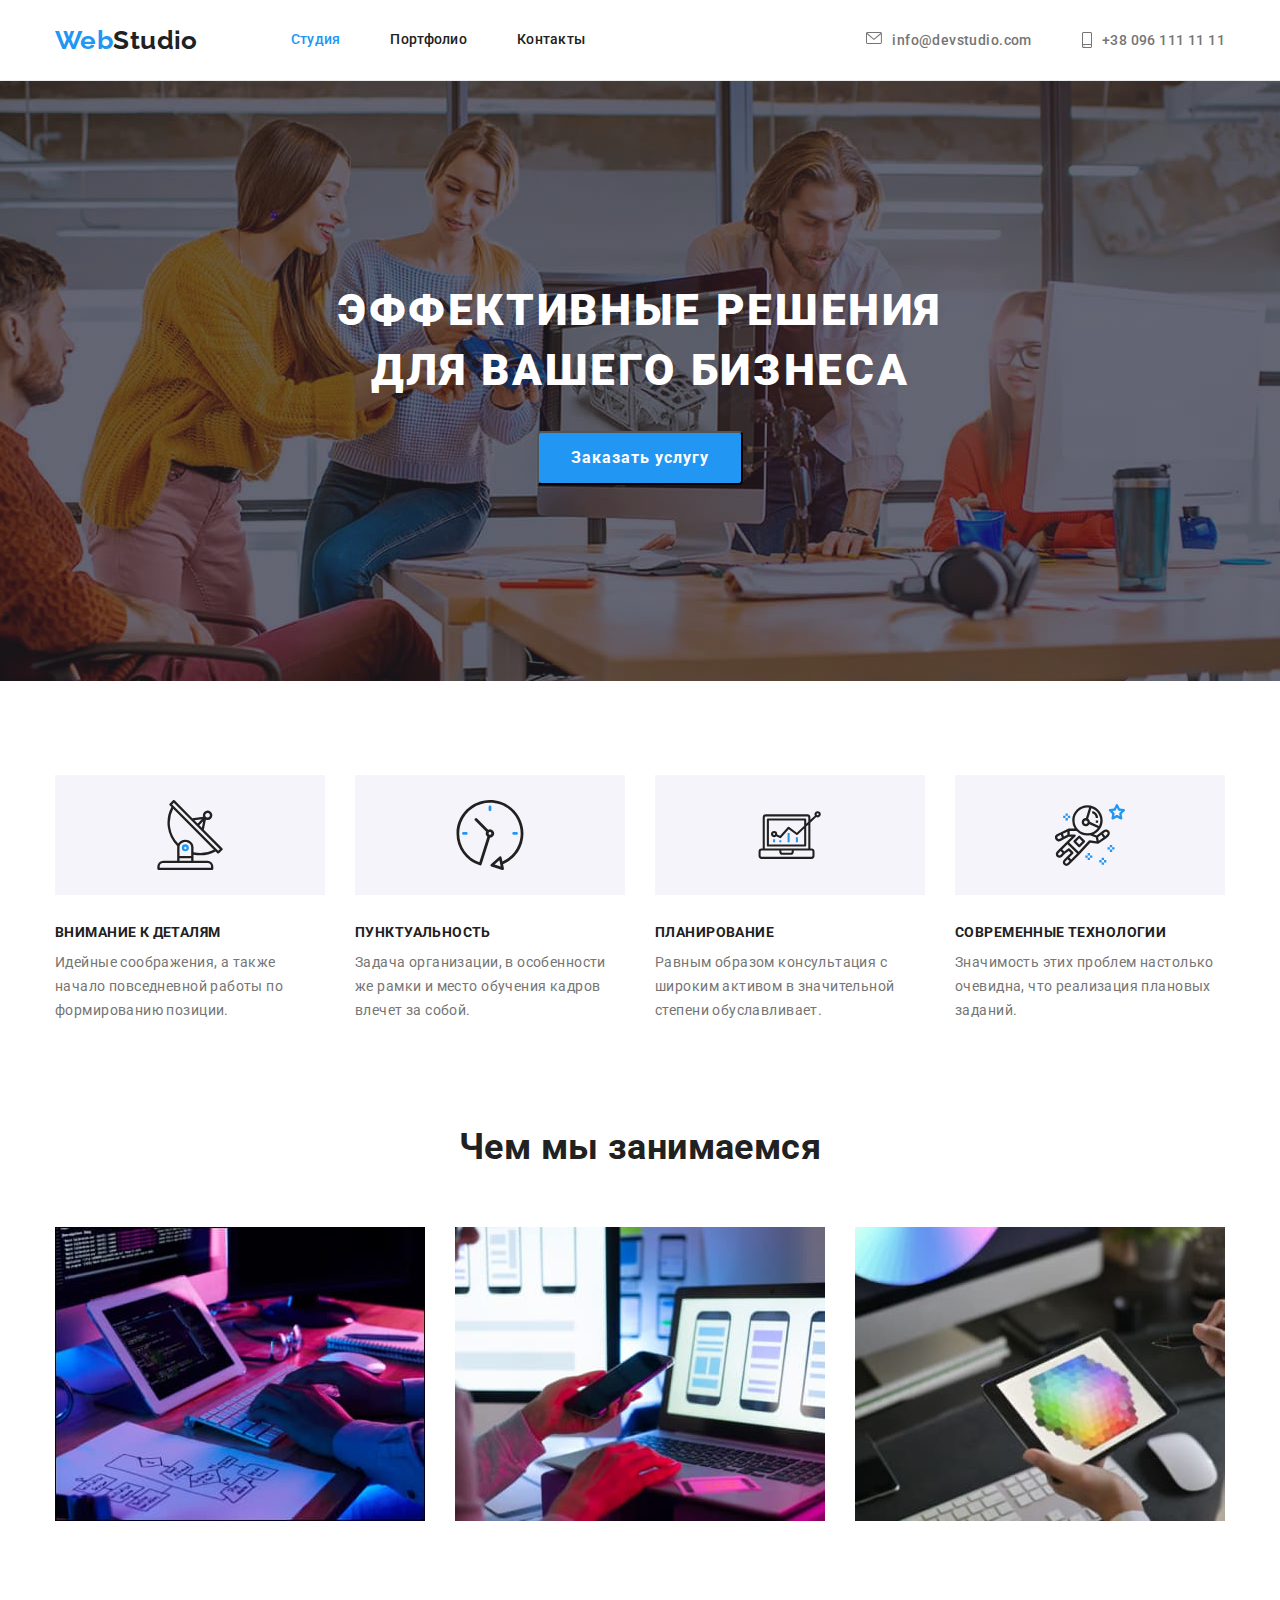
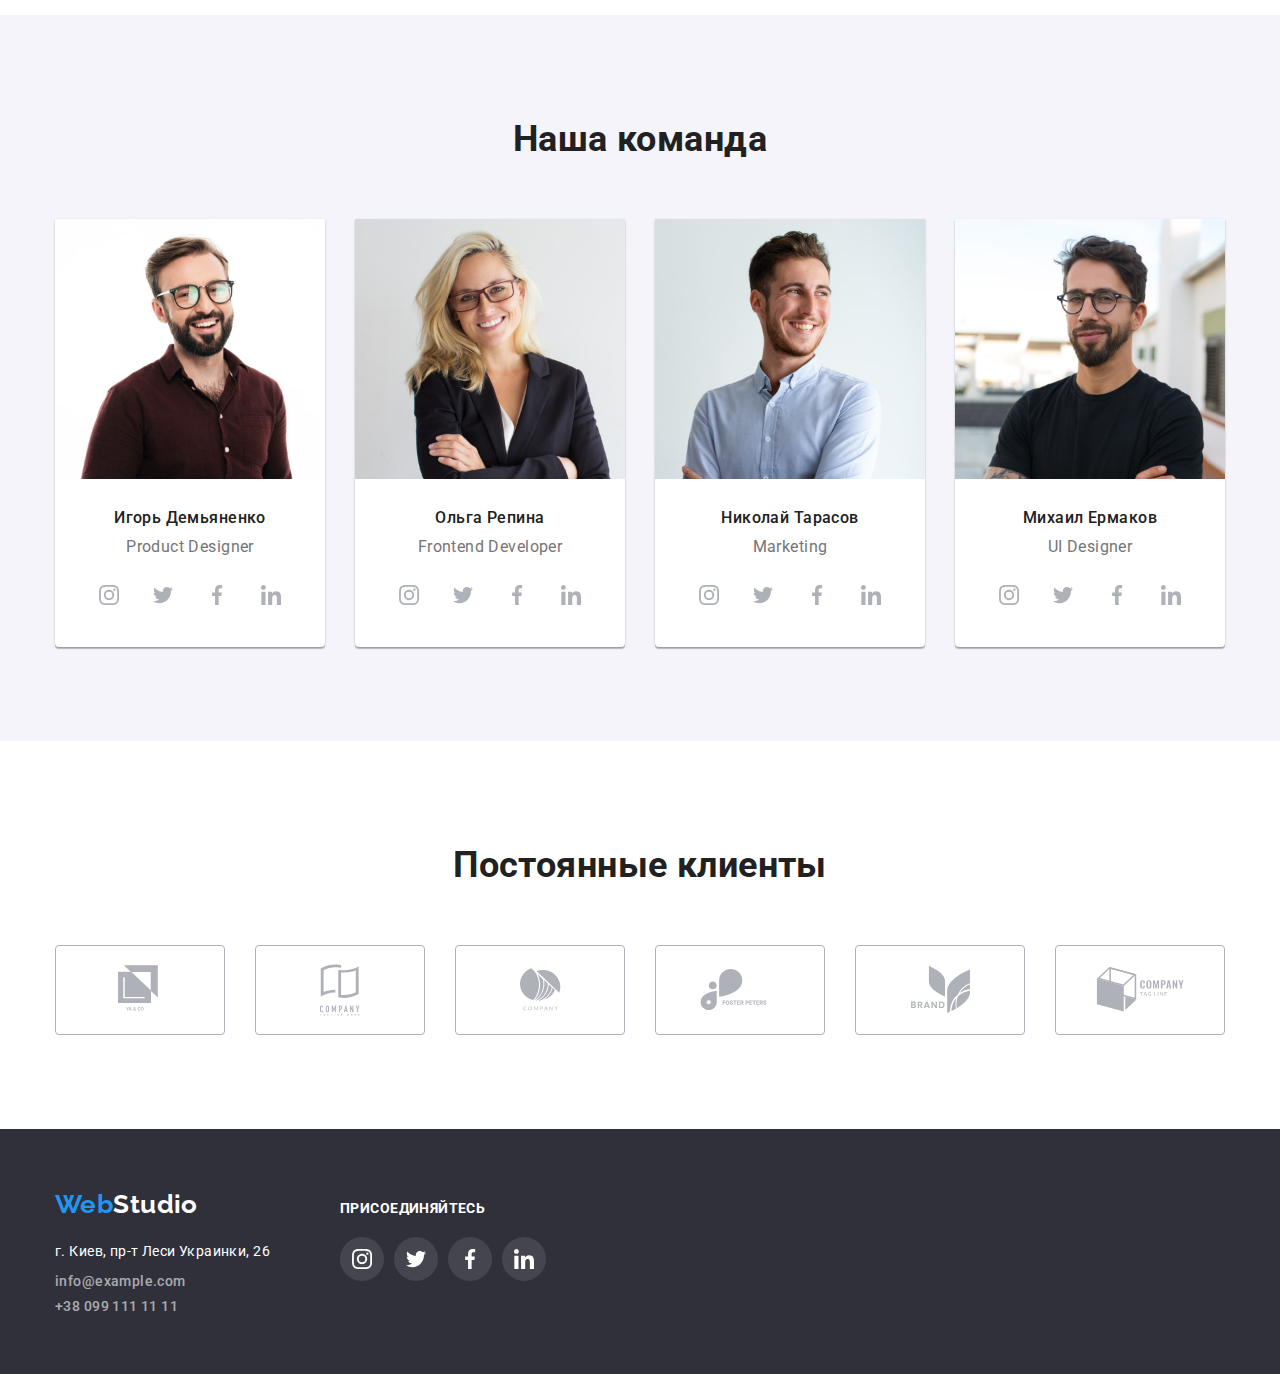
==== commit 706fdf74: "Вносит последние поправки от ментора" ====
--- a/index.html
+++ b/index.html
@@ -55,12 +55,13 @@
     <!-- Герой -->
     <section class="hero">
         <div class="container">
-            <h1 class="hero-title">Эффективные решения 
-                <br> 
-                для вашего бизнеса
-            </h1>
-
-            <button class="button">Заказать услугу</button>
+            <div class="hero-container">
+                <h1 class="hero-title">
+                    Эффективные решения для вашего бизнеса
+                </h1>
+                
+                <button class="button">Заказать услугу</button>
+            </div>
         </div>
     </section>
 
@@ -73,7 +74,7 @@
                 <li class="item">
                     <div class="icon-bg">
                         <svg width="70" height="70">
-                            <use href="./images/sprite.svg#icon-antenna" ></use>
+                            <use href="./images/sprite.svg#icon-antenna"></use>
                         </svg>
                     </div>
                     <h3 class="title">Внимание к деталям</h3>
@@ -139,148 +140,148 @@
                     <div class="details">
                         <h3 class="team-name">Игорь Демьяненко</h3>
                         <p lang="en" class="text">Product Designer</p>
-                    </div>
-                    <ul class="list social-links">
-                        <li>
-                            <a class="social-link" href="" aria-label="иконка инстаграм">
-                                <svg class="icon-link" width="20" height="20">
-                            <use href="./images/sprite.svg#icon-instagram"></use>
-                                </svg>
-                            </a>
-                        </li>
-                        <li>
-                            <a class="social-link" href="" aria-label="иконка твитер">
-                                <svg class="icon-link" width="20" height="20">
-                                    <use href="./images/sprite.svg#icon-twitter"></use>
-                                </svg>
-                            </a>
-                        </li>
-                        <li>
-                            <a class="social-link" href="" aria-label="иконка фейсбук">
-                                <svg class="icon-link" width="20" height="20">
-                                    <use href="./images/sprite.svg#icon-facebook"></use>
-                                </svg>
-                            </a>
-                        </li>
-                        <li>
-                            <a class="social-link" href="" aria-label="иконка линкедин">
-                                <svg class="icon-link" width="20" height="20">
-                                    <use href="./images/sprite.svg#icon-linkedin"></use>
-                                </svg>
-                            </a>
-                        </li>
-                    </ul>
+                        <ul class="list social-links">
+                            <li>
+                                <a class="social-link" href="" aria-label="иконка инстаграм">
+                                    <svg class="icon-link" width="20" height="20">
+                                        <use href="./images/sprite.svg#icon-instagram"></use>
+                                    </svg>
+                                </a>
+                            </li>
+                            <li>
+                                <a class="social-link" href="" aria-label="иконка твитер">
+                                    <svg class="icon-link" width="20" height="20">
+                                        <use href="./images/sprite.svg#icon-twitter"></use>
+                                    </svg>
+                                </a>
+                            </li>
+                            <li>
+                                <a class="social-link" href="" aria-label="иконка фейсбук">
+                                    <svg class="icon-link" width="20" height="20">
+                                        <use href="./images/sprite.svg#icon-facebook"></use>
+                                    </svg>
+                                </a>
+                            </li>
+                            <li>
+                                <a class="social-link" href="" aria-label="иконка линкедин">
+                                    <svg class="icon-link" width="20" height="20">
+                                        <use href="./images/sprite.svg#icon-linkedin"></use>
+                                    </svg>
+                                </a>
+                            </li>
+                        </ul>
+                    </div>
                 </li>
                 <li class="item">
                     <img src="./images/Frontend-Developer.jpg" alt="Фото фронтенд-разработчика" width="270">
                     <div class="details">
                         <h3 class="team-name">Ольга Репина</h3>
                         <p lang="en" class="text">Frontend Developer</p>
-                    </div>
-                    <ul class="list social-links">
-                        <li>
-                            <a class="social-link" href="" aria-label="иконка инстаграм">
-                                <svg class="icon-link" width="20" height="20">
-                                    <use href="./images/sprite.svg#icon-instagram"></use>
-                                </svg>
-                            </a>
-                        </li>
-                        <li>
-                            <a class="social-link" href="" aria-label="иконка твитер">
-                                <svg class="icon-link" width="20" height="20">
-                                    <use href="./images/sprite.svg#icon-twitter"></use>
-                                </svg>
-                            </a>
-                        </li>
-                        <li>
-                            <a class="social-link" href="" aria-label="иконка фейсбук">
-                                <svg class="icon-link" width="20" height="20">
-                                    <use href="./images/sprite.svg#icon-facebook"></use>
-                                </svg>
-                            </a>
-                        </li>
-                        <li>
-                            <a class="social-link" href="" aria-label="иконка линкедин">
-                                <svg class="icon-link" width="20" height="20">
-                                    <use href="./images/sprite.svg#icon-linkedin"></use>
-                                </svg>
-                            </a>
-                        </li>
-                    </ul>
+                        <ul class="list social-links">
+                            <li>
+                                <a class="social-link" href="" aria-label="иконка инстаграм">
+                                    <svg class="icon-link" width="20" height="20">
+                                        <use href="./images/sprite.svg#icon-instagram"></use>
+                                    </svg>
+                                </a>
+                            </li>
+                            <li>
+                                <a class="social-link" href="" aria-label="иконка твитер">
+                                    <svg class="icon-link" width="20" height="20">
+                                        <use href="./images/sprite.svg#icon-twitter"></use>
+                                    </svg>
+                                </a>
+                            </li>
+                            <li>
+                                <a class="social-link" href="" aria-label="иконка фейсбук">
+                                    <svg class="icon-link" width="20" height="20">
+                                        <use href="./images/sprite.svg#icon-facebook"></use>
+                                    </svg>
+                                </a>
+                            </li>
+                            <li>
+                                <a class="social-link" href="" aria-label="иконка линкедин">
+                                    <svg class="icon-link" width="20" height="20">
+                                        <use href="./images/sprite.svg#icon-linkedin"></use>
+                                    </svg>
+                                </a>
+                            </li>
+                        </ul>
+                    </div>
                 </li>
                 <li class="item">
                     <img src="./images/Marketing.jpg" alt="Фото маркетолога" width="270">
                     <div class="details">
                         <h3 class="team-name">Николай Тарасов</h3>
                         <p lang="en" class="text">Marketing</p>
-                    </div>
-                    <ul class="list social-links">
-                        <li>
-                            <a class="social-link" href="" aria-label="иконка инстаграм">
-                                <svg class="icon-link" width="20" height="20">
-                                    <use href="./images/sprite.svg#icon-instagram"></use>
-                                </svg>
-                            </a>
-                        </li>
-                        <li>
-                            <a class="social-link" href="" aria-label="иконка твитер">
-                                <svg class="icon-link" width="20" height="20">
-                                    <use href="./images/sprite.svg#icon-twitter"></use>
-                                </svg>
-                            </a>
-                        </li>
-                        <li>
-                            <a class="social-link" href="" aria-label="иконка фейсбук">
-                                <svg class="icon-link" width="20" height="20">
-                                    <use href="./images/sprite.svg#icon-facebook"></use>
-                                </svg>
-                            </a>
-                        </li>
-                        <li>
-                            <a class="social-link" href="" aria-label="иконка линкедин">
-                                <svg class="icon-link" width="20" height="20">
-                                    <use href="./images/sprite.svg#icon-linkedin"></use>
-                                </svg>
-                            </a>
-                        </li>
-                    </ul>
+                        <ul class="list social-links">
+                            <li>
+                                <a class="social-link" href="" aria-label="иконка инстаграм">
+                                    <svg class="icon-link" width="20" height="20">
+                                        <use href="./images/sprite.svg#icon-instagram"></use>
+                                    </svg>
+                                </a>
+                            </li>
+                            <li>
+                                <a class="social-link" href="" aria-label="иконка твитер">
+                                    <svg class="icon-link" width="20" height="20">
+                                        <use href="./images/sprite.svg#icon-twitter"></use>
+                                    </svg>
+                                </a>
+                            </li>
+                            <li>
+                                <a class="social-link" href="" aria-label="иконка фейсбук">
+                                    <svg class="icon-link" width="20" height="20">
+                                        <use href="./images/sprite.svg#icon-facebook"></use>
+                                    </svg>
+                                </a>
+                            </li>
+                            <li>
+                                <a class="social-link" href="" aria-label="иконка линкедин">
+                                    <svg class="icon-link" width="20" height="20">
+                                        <use href="./images/sprite.svg#icon-linkedin"></use>
+                                    </svg>
+                                </a>
+                            </li>
+                        </ul>
+                    </div>
                 </li>
                 <li class="item">
                     <img src="./images/UI-Designer.jpg" alt="Фото дизайнера пользовательского интерфейса" width="270">
                     <div class="details">
                         <h3 class="team-name">Михаил Ермаков</h3>
                         <p lang="en" class="text">UI Designer</p>
-                    </div>
-                    <ul class="list social-links">
-                        <li>
-                            <a class="social-link" href="" aria-label="иконка инстаграм">
-                                <svg class="icon-link" width="20" height="20">
-                                    <use href="./images/sprite.svg#icon-instagram"></use>
-                                </svg>
-                            </a>
-                        </li>
-                        <li>
-                            <a class="social-link" href="" aria-label="иконка твитер">
-                                <svg class="icon-link" width="20" height="20">
-                                    <use href="./images/sprite.svg#icon-twitter"></use>
-                                </svg>
-                            </a>
-                        </li>
-                        <li>
-                            <a class="social-link" href="" aria-label="иконка фейсбук">
-                                <svg class="icon-link" width="20" height="20">
-                                    <use href="./images/sprite.svg#icon-facebook"></use>
-                                </svg>
-                            </a>
-                        </li>
-                        <li>
-                            <a class="social-link" href="" aria-label="иконка линкедин">
-                                <svg class="icon-link" width="20" height="20">
-                                    <use href="./images/sprite.svg#icon-linkedin"></use>
-                                </svg>
-                            </a>
-                        </li>
-                    </ul>
+                        <ul class="list social-links">
+                            <li>
+                                <a class="social-link" href="" aria-label="иконка инстаграм">
+                                    <svg class="icon-link" width="20" height="20">
+                                        <use href="./images/sprite.svg#icon-instagram"></use>
+                                    </svg>
+                                </a>
+                            </li>
+                            <li>
+                                <a class="social-link" href="" aria-label="иконка твитер">
+                                    <svg class="icon-link" width="20" height="20">
+                                        <use href="./images/sprite.svg#icon-twitter"></use>
+                                    </svg>
+                                </a>
+                            </li>
+                            <li>
+                                <a class="social-link" href="" aria-label="иконка фейсбук">
+                                    <svg class="icon-link" width="20" height="20">
+                                        <use href="./images/sprite.svg#icon-facebook"></use>
+                                    </svg>
+                                </a>
+                            </li>
+                            <li>
+                                <a class="social-link" href="" aria-label="иконка линкедин">
+                                    <svg class="icon-link" width="20" height="20">
+                                        <use href="./images/sprite.svg#icon-linkedin"></use>
+                                    </svg>
+                                </a>
+                            </li>
+                        </ul>
+                    </div>
                 </li>
             </ul>
         </div>
--- a/css/styles.css
+++ b/css/styles.css
@@ -154,15 +154,16 @@
 
 .contacts-top {
   display: inline-flex;
+  text-align: center;
   padding-top: 32px;
   padding-bottom: 32px;
 
   color: var(--text-color);
+  fill: currentColor;
 }
 
 .icon-nav {
   margin-right: 10px;
-  fill: currentColor;
 }
 
 /*Герой*/
@@ -187,6 +188,12 @@
   padding-top: 200px;
   padding-bottom: 200px;
 }
+
+.hero-container {
+  width: 696px;
+  margin: auto;
+}
+
 .hero-title {
   margin-bottom: 30px;
 
@@ -242,9 +249,11 @@
 }
 
 .icon-bg {
+  display: flex;
+  justify-content: center;
+  align-items: center;
   height: 120px;
   width: 270px;
-  padding: 25px 100px;
   margin-bottom: 30px;
 
   background-color: var(--secondary-bg-color);
@@ -287,8 +296,7 @@
 }
 
 .details {
-  padding-top: 30px;
-  padding-bottom: 16px;
+  padding: 30px 32px;
 }
 
 .team-name {
@@ -296,13 +304,16 @@
 
   font-weight: var(--special-font-weight);
   font-size: 16px;
+}
+
+.team .text {
+  margin-bottom: 16px;
 }
 
 .list.social-links {
   justify-content: space-between;
   margin-right: auto;
   margin-left: auto;
-  margin-bottom: 30px;
   width: 206px;
 }
 
@@ -315,16 +326,13 @@
   border-radius: 50%;
 
   color: var(--link-color);
+  fill: currentColor;
 }
 
 .social-link:focus,
 .social-link:hover {
   background-color: var(--accent-color);
   color: var(--primary-white-color);
-}
-
-.icon-link {
-  fill: currentColor;
 }
 
 /* Клиенты */
@@ -346,6 +354,7 @@
   border-radius: 4px;
 
   color: var(--link-color);
+  fill: currentColor;
 }
 
 .customer-link:focus,
@@ -355,12 +364,10 @@
 }
 
 /*Футер*/
-.footer .container {
+.footer {
   padding-top: 60px;
   padding-bottom: 60px;
-}
-
-.footer {
+
   background-color: var(--another-bg-color);
 }
 
@@ -396,16 +403,13 @@
 
 .footer .container {
   display: flex;
+  align-items: baseline;
 }
 
 .footer-relation {
   margin-right: 70px;
 }
 
-.footer-social {
-  padding-top: 12px;
-}
-
 .footer .social-links {
   display: flex;
   margin-bottom: 0px;
@@ -417,6 +421,7 @@
   color: var(--primary-white-color);
 
   font-size: inherit;
+  font-weight: 700;
   line-height: 1.14;
   text-transform: uppercase;
 }
